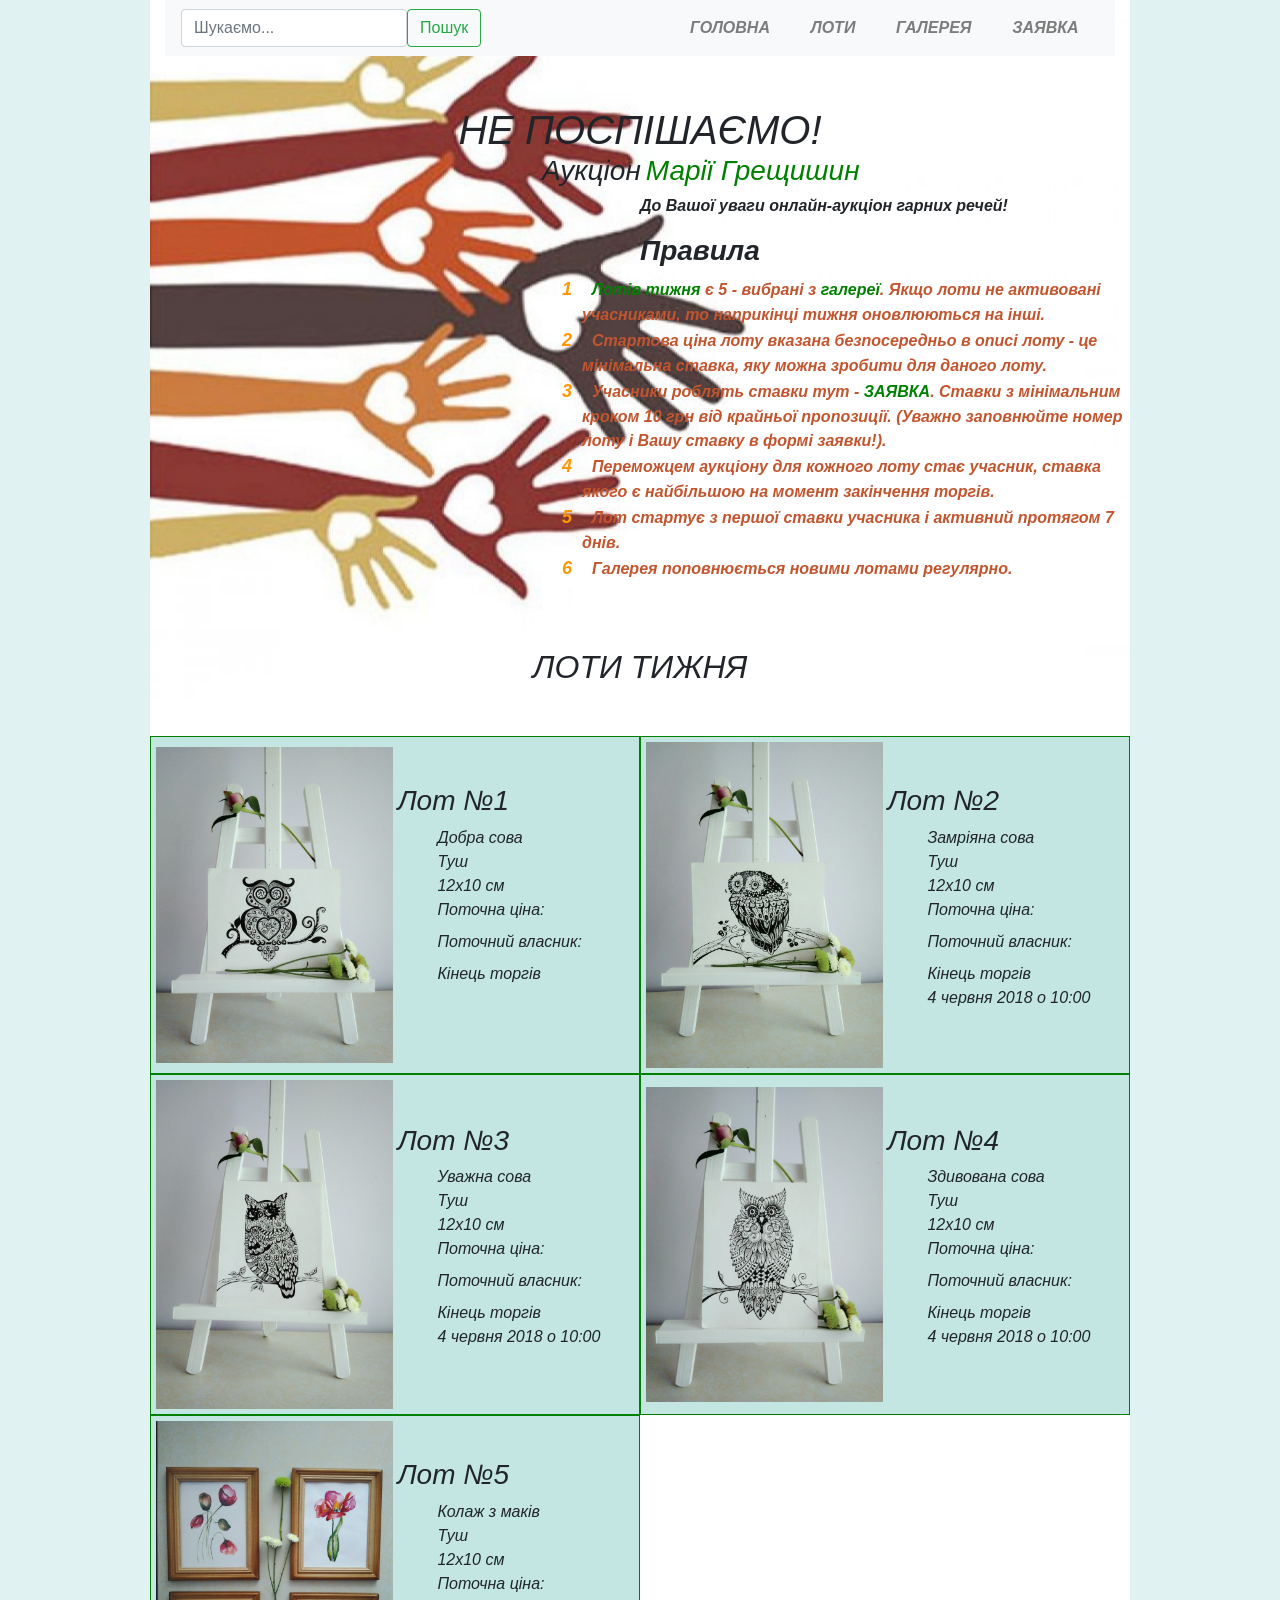
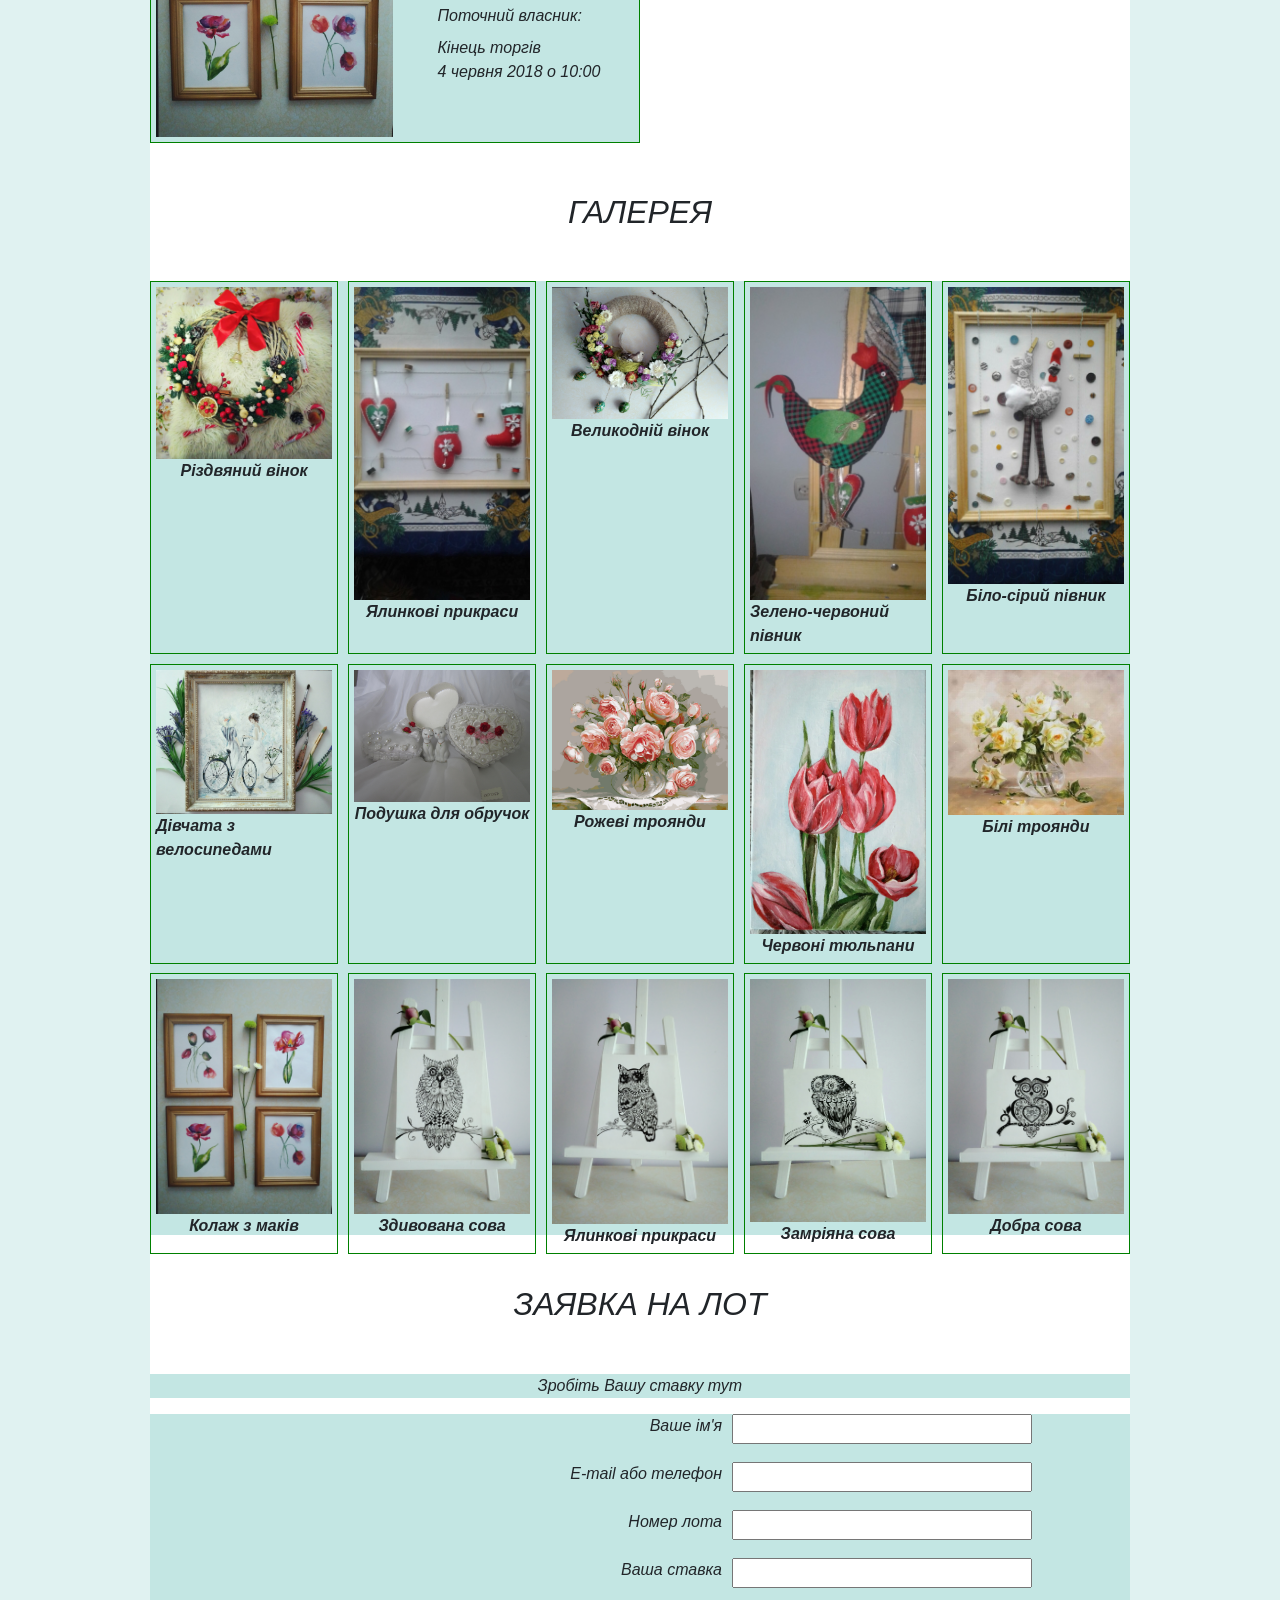
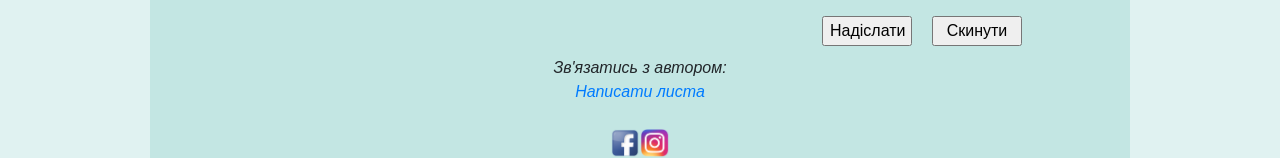
==== public/index.html @ 1932f5f3 "Initial" ====
<!DOCTYPE html>
<html lang="uk">

<head>
    <meta charset="UTF-8">
    <meta name="viewport" content="width=device-width, initial-scale=1.0">
    <meta http-equiv="X-UA-Compatible" content="ie=edge">
    <title>Аукціон Не поспішаємо!</title>
    <link rel="stylesheet" href="https://stackpath.bootstrapcdn.com/bootstrap/4.1.1/css/bootstrap.min.css" integrity="sha384-WskhaSGFgHYWDcbwN70/dfYBj47jz9qbsMId/iRN3ewGhXQFZCSftd1LZCfmhktB" crossorigin="anonymous">
    <link rel="stylesheet" href="css/index.css">
</head>

<body>
    <header>
        <div class="container-fluid">
            <nav class="navbar navbar-expand-md navbar-light bg-light">
                <button class="navbar-toggler" type="button" data-toggle="collapse" data-target="#navbarTogglerDemo03" aria-controls="navbarTogglerDemo03" aria-expanded="false" aria-label="Toggle navigation">
                    <span class="navbar-toggler-icon"></span>
                </button>
                
                <div class="collapse navbar-collapse" id="navbarTogglerDemo03">
                    <form class="form-inline my-2 my-lg-0">
                        <input class="form-control" type="search" placeholder="Шукаємо..." aria-label="Search">
                        <button class="btn btn-outline-success my-2 my-sm-0" type="submit">Пошук</button>
                    </form>
                    <ul class="navbar-nav">
                        <li class="nav-item"><a class="nav-link" href="#main">ГОЛОВНА</a></li>
                        <li class="nav-item"><a class="nav-link" href="#auction-lots">ЛОТИ</a></li>
                        <li class="nav-item"><a class="nav-link" href="#gallery">ГАЛЕРЕЯ</a></li>
                        <li class="nav-item"><a class="nav-link" href="#bidding">ЗАЯВКА</a></li>
                    </ul>
                </div>
            </nav>
        </div>
        <section class="top">
            <h1 id="main">Не поспішаємо!</h1>
            <article>
                <h3>Аукціон <a href="mailto:https://plus.google.com/u/1/112893901224841723918">Марії Грещишин</a></h3>
            </article>
        </section>
    </header>
    
    <section class="undertop">
        <br>
        <p>До Вашої уваги онлайн-аукціон гарних речей!</p>
        <h3>Правила</h3>
        <ol>
            <li><a href="#auction-lots">Лотів тижня</a> є 5 - вибрані з <a href="#gallery">галереї</a>. Якщо лоти не активовані учасниками, то наприкінці тижня оновлюються на інші.</li>
            <li>Стартова ціна лоту вказана безпосередньо в описі лоту - це мінімальна ставка, яку можна зробити для даного лоту.</li>
            <li>Учасники роблять ставки тут - <a href="#bidding">ЗАЯВКА</a>. Ставки з мінімальним кроком 10 грн від крайньої пропозиції. (Уважно заповнюйте номер лоту і Вашу ставку в формі заявки!).</li>
            <li>Переможцем аукціону для кожного лоту стає учасник, ставка якого є найбільшою на момент закінчення торгів.</li>
            <li>Лот стартує з першої ставки учасника і активний протягом 7 днів.</li>
            <li>Галерея поповнюється новими лотами регулярно.</li>
        </ol>
    </section>
    <main>
        <h2 id="auction-lots">ЛОТИ ТИЖНЯ</h2>
        <section class="main-lots">
            <article class="lots">
                <img src="img/heart-owl.jpg" alt="Добра сова">
                <div>
                    <h3>Лот №1</h3>
                    <ul>
                        <li>Добра сова</li>
                        <li>Туш</li>
                        <li>12x10 см</li>
                        <li>
                            <label>Поточна ціна: 
                                <span class="last-client-bid"></span>
                            </label>
                        </li>
                        <li>
                            <label>Поточний власник: 
                                <span class="last-client-name"></span>
                            </label>                        
                        </li>
                        <li>Кінець торгів</li>
                        <li>
                            <span class="clock"> 
                            <b><span class="RemainsFullDays"></span></b><br> 
                        </li>
                    </ul>
                </div>
            </article>
            <article class="lots">
                <img src="img/dreaming-owl.jpg" alt="Замріяна сова">
                <div>
                    <h3>Лот №2</h3>
                    <ul>
                        <li>Замріяна сова</li>
                        <li>Туш</li>
                        <li>12x10 см</li>
                        <li>
                            <label>Поточна ціна: 
                                <span class="last-client-bid"></span>
                            </label>
                        </li>
                        <li>
                            <label>Поточний власник: 
                                <span class="last-client-name"></span>
                            </label>                        
                        </li>
                        <li>Кінець торгів</li>
                        <li><time datetime="2018-06-04 10:00">4 червня 2018 о 10:00</time></li>
                    </ul>
                </div>
            </article>
            <article class="lots">
                <img src="img/careful-owl.jpg" alt="Уважна сова">
                <div>
                    <h3>Лот №3</h3>
                    <ul>
                        <li>Уважна сова</li>
                        <li>Туш</li>
                        <li>12x10 см</li>
                        <li>
                            <label>Поточна ціна: 
                                <span class="last-client-bid"></span>
                            </label>
                        </li>
                        <li>
                            <label>Поточний власник: 
                                <span class="last-client-name"></span>
                            </label>                        
                        </li>
                        <li>Кінець торгів</li>
                        <li><time datetime="2018-06-04 10:00">4 червня 2018 о 10:00</time></li>
                    </ul>
                </div>
            </article>
            <article class="lots">
                <img src="img/surprised-owl.jpg" alt="Здивована сова">
                <div>
                    <h3>Лот №4</h3>
                    <ul>
                        <li>Здивована сова</li>
                        <li>Туш</li>
                        <li>12x10 см</li>
                        <li>
                            <label>Поточна ціна: 
                                <span class="last-client-bid"></span>
                            </label>
                        </li>
                        <li>
                            <label>Поточний власник: 
                                <span class="last-client-name"></span>
                            </label>                        
                        </li>
                        <li>Кінець торгів</li>
                        <li><time datetime="2018-06-04 10:00">4 червня 2018 о 10:00</time></li>
                    </ul>
                </div>
            </article>
            <article class="lots">
                <img src="img/collage-poppies.jpg" alt="Колаж з маків">
                <div>
                    <h3>Лот №5</h3>
                    <ul>
                        <li>Колаж з маків</li>
                        <li>Туш</li>
                        <li>12x10 см</li>
                        <li>
                            <label>Поточна ціна: 
                                <span class="last-client-bid"></span>
                            </label>
                        </li>
                        <li>
                            <label>Поточний власник: 
                                <span class="last-client-name"></span>
                            </label>                        
                        </li>
                        <li>Кінець торгів</li>
                        <li><time datetime="2018-06-04 10:00">4 червня 2018 о 10:00</time></li>
                    </ul>
                </div>
            </article>
        </section>
        <h2 id="gallery">ГАЛЕРЕЯ</h2>
        <section class="pics">
            <figure>
                <img src="img/christmas-wreath.jpg" alt="Різдвяний вінок">
                <figcaption>Різдвяний вінок</figcaption>
            </figure>
            <figure>
                <img src="img/christmass-tree-things.jpg" alt="Ялинкові прикраси">
                <figcaption>Ялинкові прикраси</figcaption>
            </figure>
            <figure>
                <img src="img/easter-wreath.jpg" alt="Великодній вінок">
                <figcaption>Великодній вінок</figcaption>
            </figure>
            <figure>
                <img src="img/green-red-coco.jpg" alt="Зелено-червоний півник">
                <figcaption>Зелено-червоний півник</figcaption>
            </figure>
            <figure>
                <img src="img/white-gray-coco.jpg" alt="Біло-сірий півник">
                <figcaption>Біло-сірий півник</figcaption>
            </figure>
            <figure>
                <img src="img/ladies-on-bikes-frame.jpg" alt="Дівчата з велосипедами">
                <figcaption>Дівчата з велосипедами</figcaption>
            </figure>
            <figure>
                <img src="img/pillow-for-wedding-rings.jpg" alt="Подушка для обручок">
                <figcaption>Подушка для обручок</figcaption>
            </figure>
            <figure>
                <img src="img/pink-roses.jpg" alt="Рожеві троянди">
                <figcaption>Рожеві троянди</figcaption>
            </figure>
            <figure>
                <img src="img/red-tulips.jpg" alt="Червоні тюльпани">
                <figcaption>Червоні тюльпани</figcaption>
            </figure>
            <figure>
                <img src="img/white-roses.jpg" alt="Білі троянди">
                <figcaption>Білі троянди</figcaption>
            </figure>
            <figure>
                <img src="img/collage-poppies.jpg" alt="Колаж з маків">
                <figcaption>Колаж з маків</figcaption>
            </figure>
            <figure>
                <img src="img/surprised-owl.jpg" alt="Здивована сова">
                <figcaption>Здивована сова</figcaption>
            </figure>
            <figure>
                <img src="img/careful-owl.jpg" alt="Уважна сова">
                <figcaption>Ялинкові прикраси</figcaption>
            </figure>
            <figure>
                <img src="img/dreaming-owl.jpg" alt="Замріяна сова">
                <figcaption>Замріяна сова</figcaption>
            </figure>
            <figure>
                <img src="img/heart-owl.jpg" alt="Добра сова">
                <figcaption>Добра сова</figcaption>
            </figure>
        </section>
        <h2 id="bidding">ЗАЯВКА НА ЛОТ</h2>
        <p>Зробіть Вашу ставку тут</p>
        <form class="client-form">
            <label>Ваше ім'я     
                <input class="client-name" type="text" name="client-name" required>
            </label>
            <br>
            <label id="tel">E-mail або телефон     
                <input class="client-contact" type="text" name="client-contact" required>
            </label>
            <br>
            <label>Номер лота     
                <input class="lot-number" type="text" name="lot-number" required>
            </label>
            <br>
            <label>Ваша ставка     
                <input class="client-bid" type="text" name="client-bid" required>
            </label>
            <br>
            <div>
                <input class="fetch-json-list" type="submit" value="Надіслати">
                <input type="reset" value="Скинути">
            </div>
        </form>
    </main>
    <footer>
        <nav>Зв'язатись з автором:
            <a href="form.html">Написати листа</a>
            <br>
            <div>
                <a href="https://www.facebook.com/profile.php?id=100004693398119">
                    <img src="img/facebook.png" alt="Фейсбук" width="30">
                </a>
                <a href="https://www.instagram.com/maria_greshchyshyn">
                    <img src="img/instagram.png" alt="Інстаграм" width="30">
                </a>
            </div>
        </nav>
    </footer>
    
    <script src="https://code.jquery.com/jquery-3.3.1.min.js" integrity="sha256-FgpCb/KJQlLNfOu91ta32o/NMZxltwRo8QtmkMRdAu8=" crossorigin="anonymous"></script>
    <script src="https://cdnjs.cloudflare.com/ajax/libs/popper.js/1.14.3/umd/popper.min.js" integrity="sha384-ZMP7rVo3mIykV+2+9J3UJ46jBk0WLaUAdn689aCwoqbBJiSnjAK/l8WvCWPIPm49" crossorigin="anonymous"></script>
    <script src="https://stackpath.bootstrapcdn.com/bootstrap/4.1.1/js/bootstrap.min.js" integrity="sha384-smHYKdLADwkXOn1EmN1qk/HfnUcbVRZyYmZ4qpPea6sjB/pTJ0euyQp0Mk8ck+5T" crossorigin="anonymous"></script>
    <script src="js/index.js"></script>
    <script src="js/index-form.js"></script>
    <script src="js/countdown.js"></script>
</body>

</html>
---- public/css/index.css ----
/*@import url('https://fonts.googleapis.com/css?family=Cormorant+Infant');*/

:root {
    font-family: 'Helvetica', Arial;
    font-style: italic;
    color: green;
    background-color: #e0f2f1
}

body {
    max-width: 980px;
    min-width: 410px;
    margin: auto;
}

header {
    height: 700px;
    background-image: url(../img/hands.jpg);
    background-size: cover;
    background-position: center;
}

.navbar {
    display: flex;
}

.form-inline {
    display: flex;
    margin: 14px 0;
}

.navbar-nav {
    display: flex;
    flex: 1;
    justify-content: flex-end;
    align-items: center;
}

.nav-item {
    list-style-type: none;
    margin: 0 2%;
}

.nav-link {
    font-weight: bold;
    text-transform: uppercase;
    text-decoration: none;
    color: green;
}

.top h1 {
    display: flex;
    flex: 1;
    justify-content: center;
    margin: 50px 0 0 0;
    text-transform: uppercase;
}

.top article h3 {
    display: flex;
    margin: 0 0 20;
    margin-left: 40%;
}

.top article h3 a {
    text-decoration: none;
    color: green;
    padding: 0 5px;
}

.undertop {
    display: flex;
    flex-direction: column;
    margin: -530px 0 0 0;
}

.undertop p,
.undertop h3 {
    display: flex;
    margin-left: 50%;
    font-weight: bold;
}

.undertop ol {
    margin-left: 40%;
    font-weight: bold;
    color: hsl(16, 62%, 47%);
    list-style-type: none;
}

.undertop ol li {
    counter-increment: myCounter;
}

.undertop ol li::before {
    content: counter(myCounter);
    color: #ff9800;
    font-size: large;
    position: relative;
    top: 0;
    left: -20px;
}

.undertop ol li a {
    text-decoration: none;
    color: green;
}

main h2 {
    display: flex;
    flex: 1;
    justify-content: center;
    margin: 50px 0;
    text-transform: uppercase;
}

.main-lots {
    display: grid;
    grid-template-columns: 1fr 1fr;
}

.lots {
    display: flex;
    flex-direction: row;
    flex-wrap: wrap;
    justify-content: space-around;
    align-items: center;
    border: 1px solid green;
    padding: 1%;
    background-color: #c3e6e3;
}

.lots img {
    width: 100%;
}

.lots div ul {
    list-style-type: none;
}

.pics {
    display: grid;
    grid-template-columns: repeat(5, 1fr);
    grid-gap: 1%;
    background-color: #c3e6e3;
}

main figure {
    display: flex;
    flex-direction: column;
    justify-content: stretch;
    border: 1px solid green;
    padding: 5px;
    margin: 0;
}

main figure img {
    width: 100%;
}

main figure figcaption {
    display: flex;
    justify-content: center;
    font-weight: bolder;
}

main p {
    display: flex;
    flex: 1;
    justify-content: center;
    margin: 0 0 20;
    background-color: #c3e6e3;
}

main form {
    display: grid;
    grid-template-columns: 1fr 10%;
    grid-row-gap: 10px;
    background-color: #c3e6e3;
}

main form label {
    display: flex;
    flex-direction: row;
    justify-content: flex-end;
}

main form label input {
    display: flex;
    flex-direction: row;
    justify-content: flex-start;
    margin-left: 10px;
    width: 300px;
}

main form div {
    display: flex;
    flex-direction: row;
    justify-content: flex-end;
}

main form div input {
    display: flex;
    justify-content: center;
    margin: 10px 10px;
    width: 90px;
}

footer {
    background-color: #c3e6e3;
}

footer nav {
    display: flex;
    flex-direction: column;
    justify-content: center;
    align-items: center;
}

footer nav div {
    display: flex;
    flex-direction: row;
    justify-content: center;
}

@media (max-width: 750px) {
    .top article h3,
    .undertop p,
    .undertop h3 {
        margin-left: 40%;
    }
    .undertop ol {
        margin-left: 30%;
        font-size: 15px;
    }
    .pics {
        grid-template-columns: repeat(3, 1fr);
    }
}

@media (min-width: 750px) {
    .lots {
        display: grid;
        grid-template-columns: 1fr 1fr;
        grid-gap: 1%;
    }
}

@media (max-width: 600px) {
    /*header {*/
    /*    height: 700px;*/
    /*}*/
    /*header nav form {*/
    /*    display: grid;*/
    /*    grid-template: 1fr 3fr / 6fr 1fr;*/
    /*}*/
    /*header nav ul {*/
    /*    display: flex;*/
    /*    flex-direction: column;*/
    /*    align-items: flex-end;*/
    /*}*/
    .top h1 {
        margin: 15px 0 0 0;
    }
    .pics {
        grid-template-columns: 1fr 1fr;
    }
    main form label {
        font-size: 15px;
    }
    main form label input {
        width: 250px;
    }
    #tel {
        font-size: 13px;
    }
}

@media (max-width: 450px) {
    .top article h3 {
        font-size: larger;
    }
    .undertop p,
    .undertop h3 {
        font-size: 12px;
    }
    .undertop ol {
        font-size: smaller;
    }
    .main-lots {
        grid-template-columns: 1fr;
    }
    .lots {
        display: grid;
        grid-template-columns: 1fr;
        grid-gap: 1%;
    }
    .pics {
        grid-template-columns: 1fr;
    }
    .lots div ul {
        font-size: small;
    }
    main form label {
        font-size: small;
    }
    main form label input {
        width: 150px;
    }
}
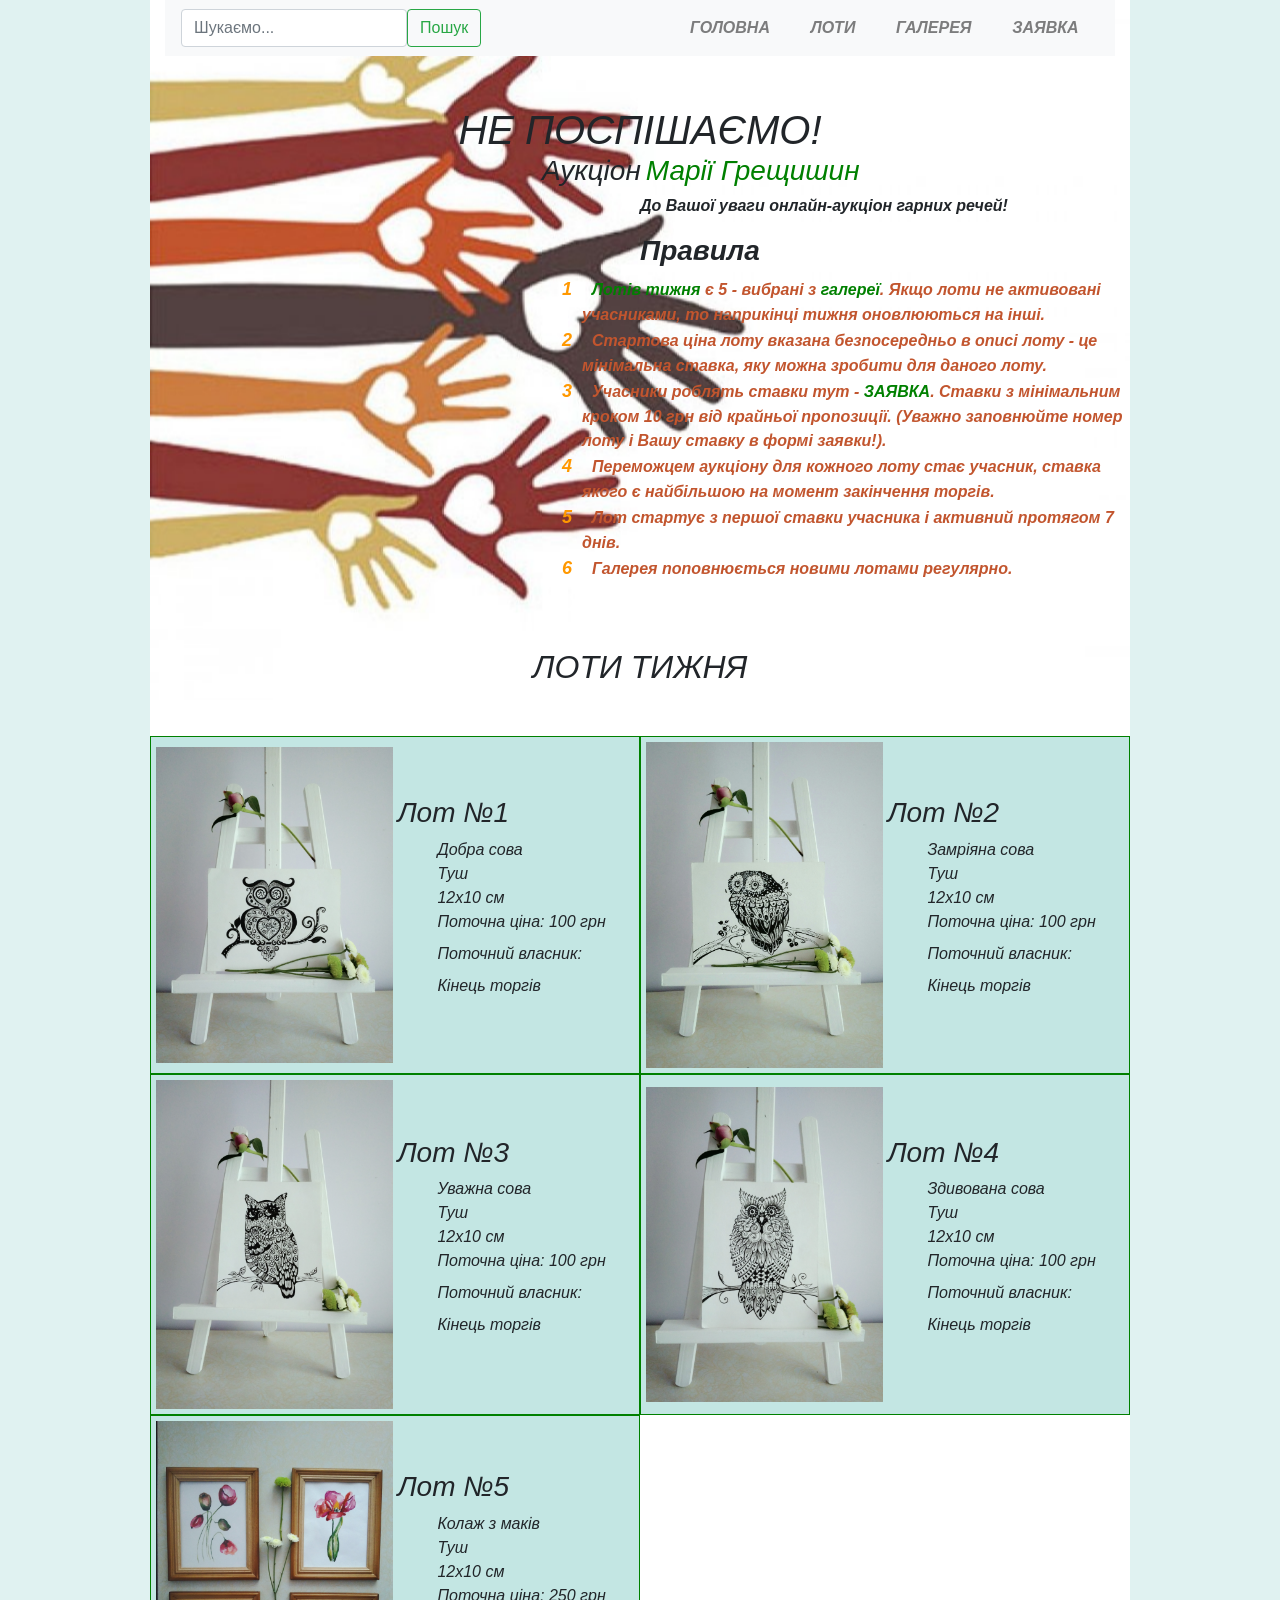
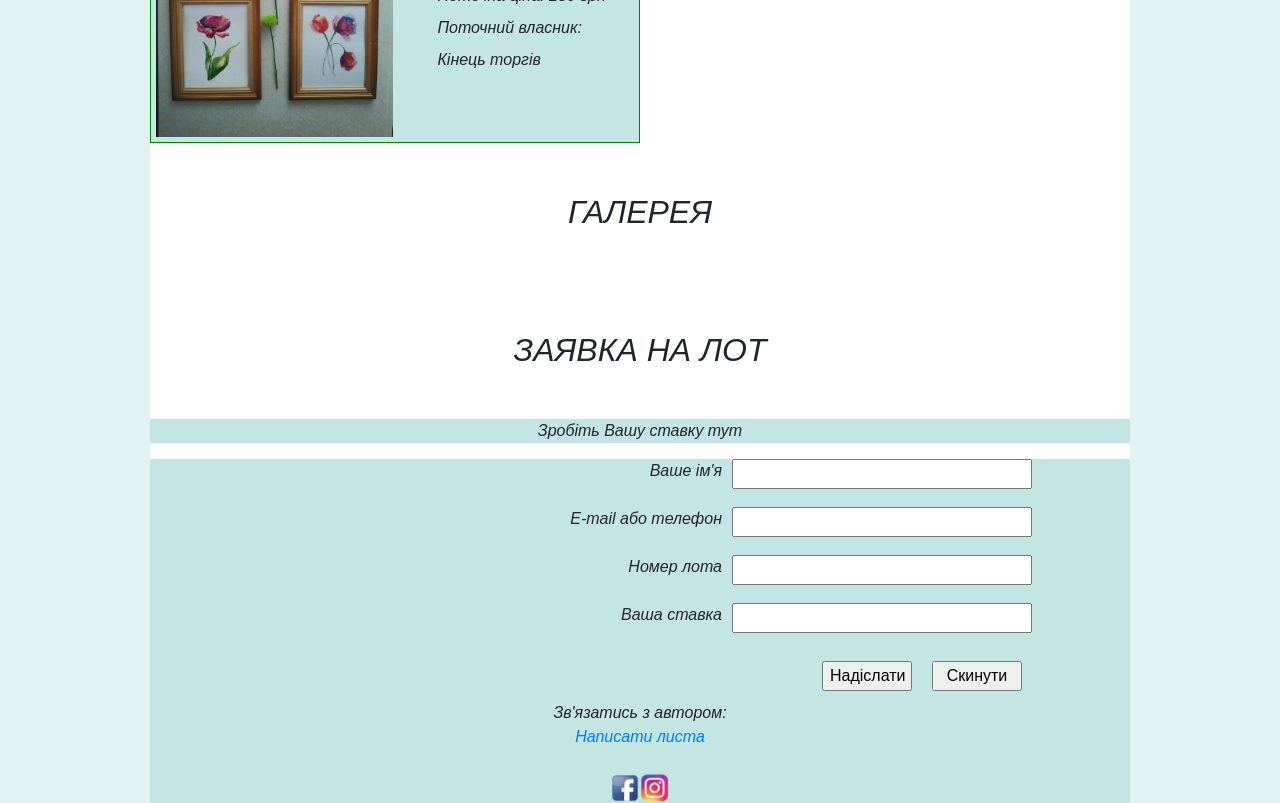
==== commit d91595be: "Initial" ====
--- a/public/index.html
+++ b/public/index.html
@@ -59,188 +59,122 @@
             <article class="lots">
                 <img src="img/heart-owl.jpg" alt="Добра сова">
                 <div>
-                    <h3>Лот №1</h3>
+                    <h3 id=lot-1>Лот №1</h3>
                     <ul>
                         <li>Добра сова</li>
                         <li>Туш</li>
                         <li>12x10 см</li>
                         <li>
                             <label>Поточна ціна: 
-                                <span class="last-client-bid"></span>
-                            </label>
-                        </li>
-                        <li>
-                            <label>Поточний власник: 
-                                <span class="last-client-name"></span>
-                            </label>                        
-                        </li>
-                        <li>Кінець торгів</li>
-                        <li>
-                            <span class="clock"> 
-                            <b><span class="RemainsFullDays"></span></b><br> 
-                        </li>
+                                <span class="last-client-bid">100</span> грн
+                            </label>
+                        </li>
+                        <li>
+                            <label>Поточний власник: 
+                                <span class="last-client-name"></span>
+                            </label>                        
+                        </li>
+                        <li>Кінець торгів</li>
+                        <li class="time"></li>
                     </ul>
                 </div>
             </article>
             <article class="lots">
                 <img src="img/dreaming-owl.jpg" alt="Замріяна сова">
                 <div>
-                    <h3>Лот №2</h3>
+                    <h3 id=lot-2>Лот №2</h3>
                     <ul>
                         <li>Замріяна сова</li>
                         <li>Туш</li>
                         <li>12x10 см</li>
                         <li>
                             <label>Поточна ціна: 
-                                <span class="last-client-bid"></span>
-                            </label>
-                        </li>
-                        <li>
-                            <label>Поточний власник: 
-                                <span class="last-client-name"></span>
-                            </label>                        
-                        </li>
-                        <li>Кінець торгів</li>
-                        <li><time datetime="2018-06-04 10:00">4 червня 2018 о 10:00</time></li>
+                                <span class="last-client-bid">100</span> грн
+                            </label>
+                        </li>
+                        <li>
+                            <label>Поточний власник: 
+                                <span class="last-client-name"></span>
+                            </label>                        
+                        </li>
+                        <li>Кінець торгів</li>
+                        <li class="time"></li>                    </ul>
+                </div>
+            </article>
+            <article class="lots">
+                <img src="img/careful-owl.jpg" alt="Уважна сова">
+                <div>
+                    <h3 id=lot-3>Лот №3</h3>
+                    <ul>
+                        <li>Уважна сова</li>
+                        <li>Туш</li>
+                        <li>12x10 см</li>
+                        <li>
+                            <label>Поточна ціна: 
+                                <span class="last-client-bid">100</span> грн
+                            </label>
+                        </li>
+                        <li>
+                            <label>Поточний власник: 
+                                <span class="last-client-name"></span>
+                            </label>                        
+                        </li>
+                        <li>Кінець торгів</li>
+                        <li class="time"></li>                    </ul>
+                </div>
+            </article>
+            <article class="lots">
+                <img src="img/surprised-owl.jpg" alt="Здивована сова">
+                <div>
+                    <h3>Лот №4</h3>
+                    <ul>
+                        <li>Здивована сова</li>
+                        <li>Туш</li>
+                        <li>12x10 см</li>
+                        <li>
+                            <label>Поточна ціна: 
+                                <span class="last-client-bid">100</span> грн
+                            </label>
+                        </li>
+                        <li>
+                            <label>Поточний власник: 
+                                <span class="last-client-name"></span>
+                            </label>                        
+                        </li>
+                        <li>Кінець торгів</li>
+                        <li class="time"></li>                    </ul>
+                </div>
+            </article>
+            <article class="lots">
+                <img src="img/collage-poppies.jpg" alt="Колаж з маків">
+                <div>
+                    <h3 id="lot-5">Лот №5</h3>
+                    <ul>
+                        <li>Колаж з маків</li>
+                        <li>Туш</li>
+                        <li>12x10 см</li>
+                        <li>
+                            <label>Поточна ціна: 
+                                <span class="last-client-bid1">250</span> грн
+                            </label>
+                        </li>
+                        <li>
+                            <label>Поточний власник: 
+                                <span class="last-client-name1"></span>
+                            </label>                        
+                        </li>
+                        <li>Кінець торгів</li>
+                        <li class="time"></li>
                     </ul>
                 </div>
             </article>
-            <article class="lots">
-                <img src="img/careful-owl.jpg" alt="Уважна сова">
-                <div>
-                    <h3>Лот №3</h3>
-                    <ul>
-                        <li>Уважна сова</li>
-                        <li>Туш</li>
-                        <li>12x10 см</li>
-                        <li>
-                            <label>Поточна ціна: 
-                                <span class="last-client-bid"></span>
-                            </label>
-                        </li>
-                        <li>
-                            <label>Поточний власник: 
-                                <span class="last-client-name"></span>
-                            </label>                        
-                        </li>
-                        <li>Кінець торгів</li>
-                        <li><time datetime="2018-06-04 10:00">4 червня 2018 о 10:00</time></li>
-                    </ul>
-                </div>
-            </article>
-            <article class="lots">
-                <img src="img/surprised-owl.jpg" alt="Здивована сова">
-                <div>
-                    <h3>Лот №4</h3>
-                    <ul>
-                        <li>Здивована сова</li>
-                        <li>Туш</li>
-                        <li>12x10 см</li>
-                        <li>
-                            <label>Поточна ціна: 
-                                <span class="last-client-bid"></span>
-                            </label>
-                        </li>
-                        <li>
-                            <label>Поточний власник: 
-                                <span class="last-client-name"></span>
-                            </label>                        
-                        </li>
-                        <li>Кінець торгів</li>
-                        <li><time datetime="2018-06-04 10:00">4 червня 2018 о 10:00</time></li>
-                    </ul>
-                </div>
-            </article>
-            <article class="lots">
-                <img src="img/collage-poppies.jpg" alt="Колаж з маків">
-                <div>
-                    <h3>Лот №5</h3>
-                    <ul>
-                        <li>Колаж з маків</li>
-                        <li>Туш</li>
-                        <li>12x10 см</li>
-                        <li>
-                            <label>Поточна ціна: 
-                                <span class="last-client-bid"></span>
-                            </label>
-                        </li>
-                        <li>
-                            <label>Поточний власник: 
-                                <span class="last-client-name"></span>
-                            </label>                        
-                        </li>
-                        <li>Кінець торгів</li>
-                        <li><time datetime="2018-06-04 10:00">4 червня 2018 о 10:00</time></li>
-                    </ul>
-                </div>
-            </article>
         </section>
-        <h2 id="gallery">ГАЛЕРЕЯ</h2>
-        <section class="pics">
-            <figure>
-                <img src="img/christmas-wreath.jpg" alt="Різдвяний вінок">
-                <figcaption>Різдвяний вінок</figcaption>
-            </figure>
-            <figure>
-                <img src="img/christmass-tree-things.jpg" alt="Ялинкові прикраси">
-                <figcaption>Ялинкові прикраси</figcaption>
-            </figure>
-            <figure>
-                <img src="img/easter-wreath.jpg" alt="Великодній вінок">
-                <figcaption>Великодній вінок</figcaption>
-            </figure>
-            <figure>
-                <img src="img/green-red-coco.jpg" alt="Зелено-червоний півник">
-                <figcaption>Зелено-червоний півник</figcaption>
-            </figure>
-            <figure>
-                <img src="img/white-gray-coco.jpg" alt="Біло-сірий півник">
-                <figcaption>Біло-сірий півник</figcaption>
-            </figure>
-            <figure>
-                <img src="img/ladies-on-bikes-frame.jpg" alt="Дівчата з велосипедами">
-                <figcaption>Дівчата з велосипедами</figcaption>
-            </figure>
-            <figure>
-                <img src="img/pillow-for-wedding-rings.jpg" alt="Подушка для обручок">
-                <figcaption>Подушка для обручок</figcaption>
-            </figure>
-            <figure>
-                <img src="img/pink-roses.jpg" alt="Рожеві троянди">
-                <figcaption>Рожеві троянди</figcaption>
-            </figure>
-            <figure>
-                <img src="img/red-tulips.jpg" alt="Червоні тюльпани">
-                <figcaption>Червоні тюльпани</figcaption>
-            </figure>
-            <figure>
-                <img src="img/white-roses.jpg" alt="Білі троянди">
-                <figcaption>Білі троянди</figcaption>
-            </figure>
-            <figure>
-                <img src="img/collage-poppies.jpg" alt="Колаж з маків">
-                <figcaption>Колаж з маків</figcaption>
-            </figure>
-            <figure>
-                <img src="img/surprised-owl.jpg" alt="Здивована сова">
-                <figcaption>Здивована сова</figcaption>
-            </figure>
-            <figure>
-                <img src="img/careful-owl.jpg" alt="Уважна сова">
-                <figcaption>Ялинкові прикраси</figcaption>
-            </figure>
-            <figure>
-                <img src="img/dreaming-owl.jpg" alt="Замріяна сова">
-                <figcaption>Замріяна сова</figcaption>
-            </figure>
-            <figure>
-                <img src="img/heart-owl.jpg" alt="Добра сова">
-                <figcaption>Добра сова</figcaption>
-            </figure>
-        </section>
+            <h2 id="gallery">ГАЛЕРЕЯ</h2>
+            <section class="row lots-container">
+            </section>
         <h2 id="bidding">ЗАЯВКА НА ЛОТ</h2>
         <p>Зробіть Вашу ставку тут</p>
-        <form class="client-form">
+        <form class="client-form method="POST" action="https://formspree.io/natalihreshchyshyn@gmail.com"">
             <label>Ваше ім'я     
                 <input class="client-name" type="text" name="client-name" required>
             </label>
@@ -278,12 +212,34 @@
         </nav>
     </footer>
     
+    <div class="modal fade" id="lotInfoModal" tabindex="-1" role="dialog" aria-labelledby="lottInfoLabel" aria-hidden="true">
+        <div class="modal-dialog" role="document">
+            <div class="modal-content">
+                <div class="modal-header">
+                    <h5 class="modal-title" id="lotInfoLabel">Про Лот</h5>
+                    <button type="button" class="close" data-dismiss="modal" aria-label="Close">
+                        <span aria-hidden="true">&times;</span>
+                    </button>
+                </div>
+                <div class="modal-body">
+                    <img class="card-img-top" src="" alt="">
+                    <h4 class="card-title"></h4>
+                    <p class="card-text"></p>
+                </div>
+                <div class="modal-footer">
+                    <button type="button" class="btn btn-secondary" data-dismiss="modal">Закрити</button>
+                </div>
+            </div>
+        </div>
+    </div>
+    
     <script src="https://code.jquery.com/jquery-3.3.1.min.js" integrity="sha256-FgpCb/KJQlLNfOu91ta32o/NMZxltwRo8QtmkMRdAu8=" crossorigin="anonymous"></script>
     <script src="https://cdnjs.cloudflare.com/ajax/libs/popper.js/1.14.3/umd/popper.min.js" integrity="sha384-ZMP7rVo3mIykV+2+9J3UJ46jBk0WLaUAdn689aCwoqbBJiSnjAK/l8WvCWPIPm49" crossorigin="anonymous"></script>
     <script src="https://stackpath.bootstrapcdn.com/bootstrap/4.1.1/js/bootstrap.min.js" integrity="sha384-smHYKdLADwkXOn1EmN1qk/HfnUcbVRZyYmZ4qpPea6sjB/pTJ0euyQp0Mk8ck+5T" crossorigin="anonymous"></script>
+    <script src="js/index-form.js"></script>
+    <script src="js/lotslist.js"></script>
     <script src="js/index.js"></script>
-    <script src="js/index-form.js"></script>
-    <script src="js/countdown.js"></script>
+
 </body>
 
 </html>
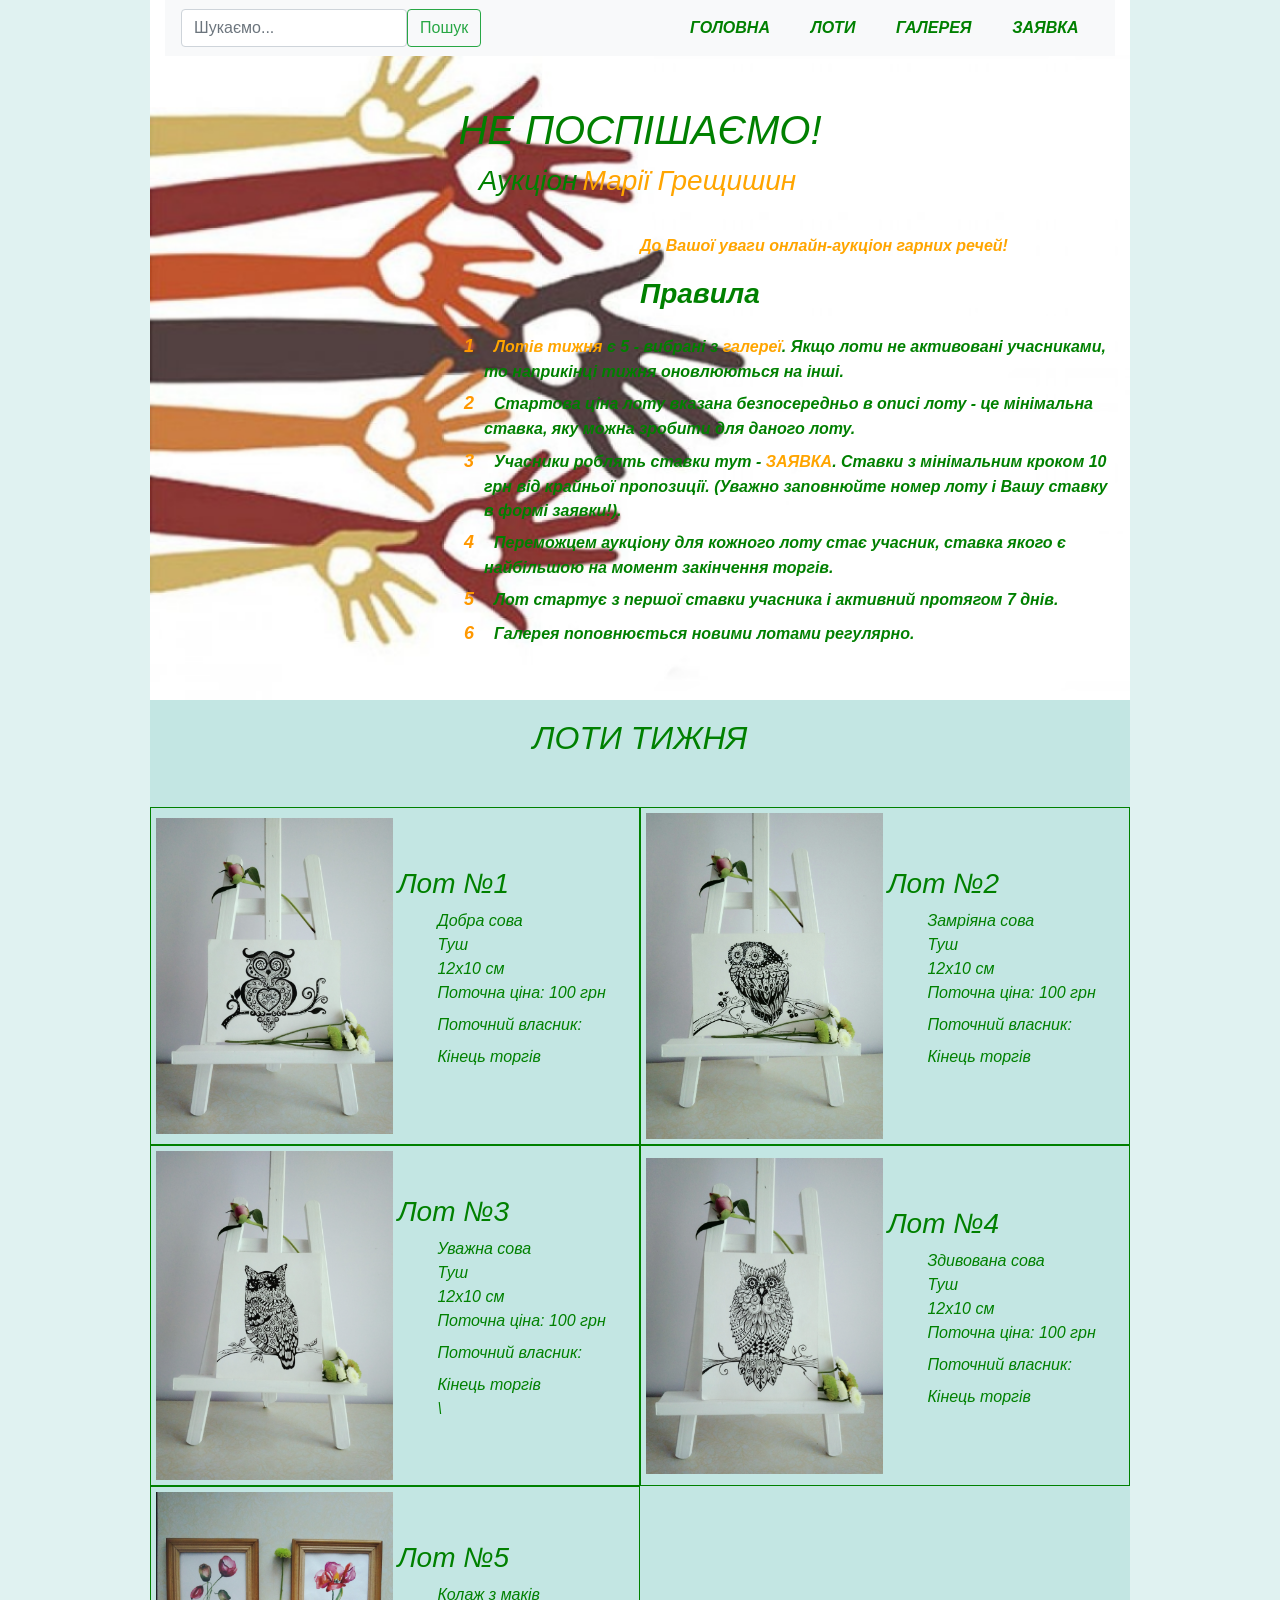
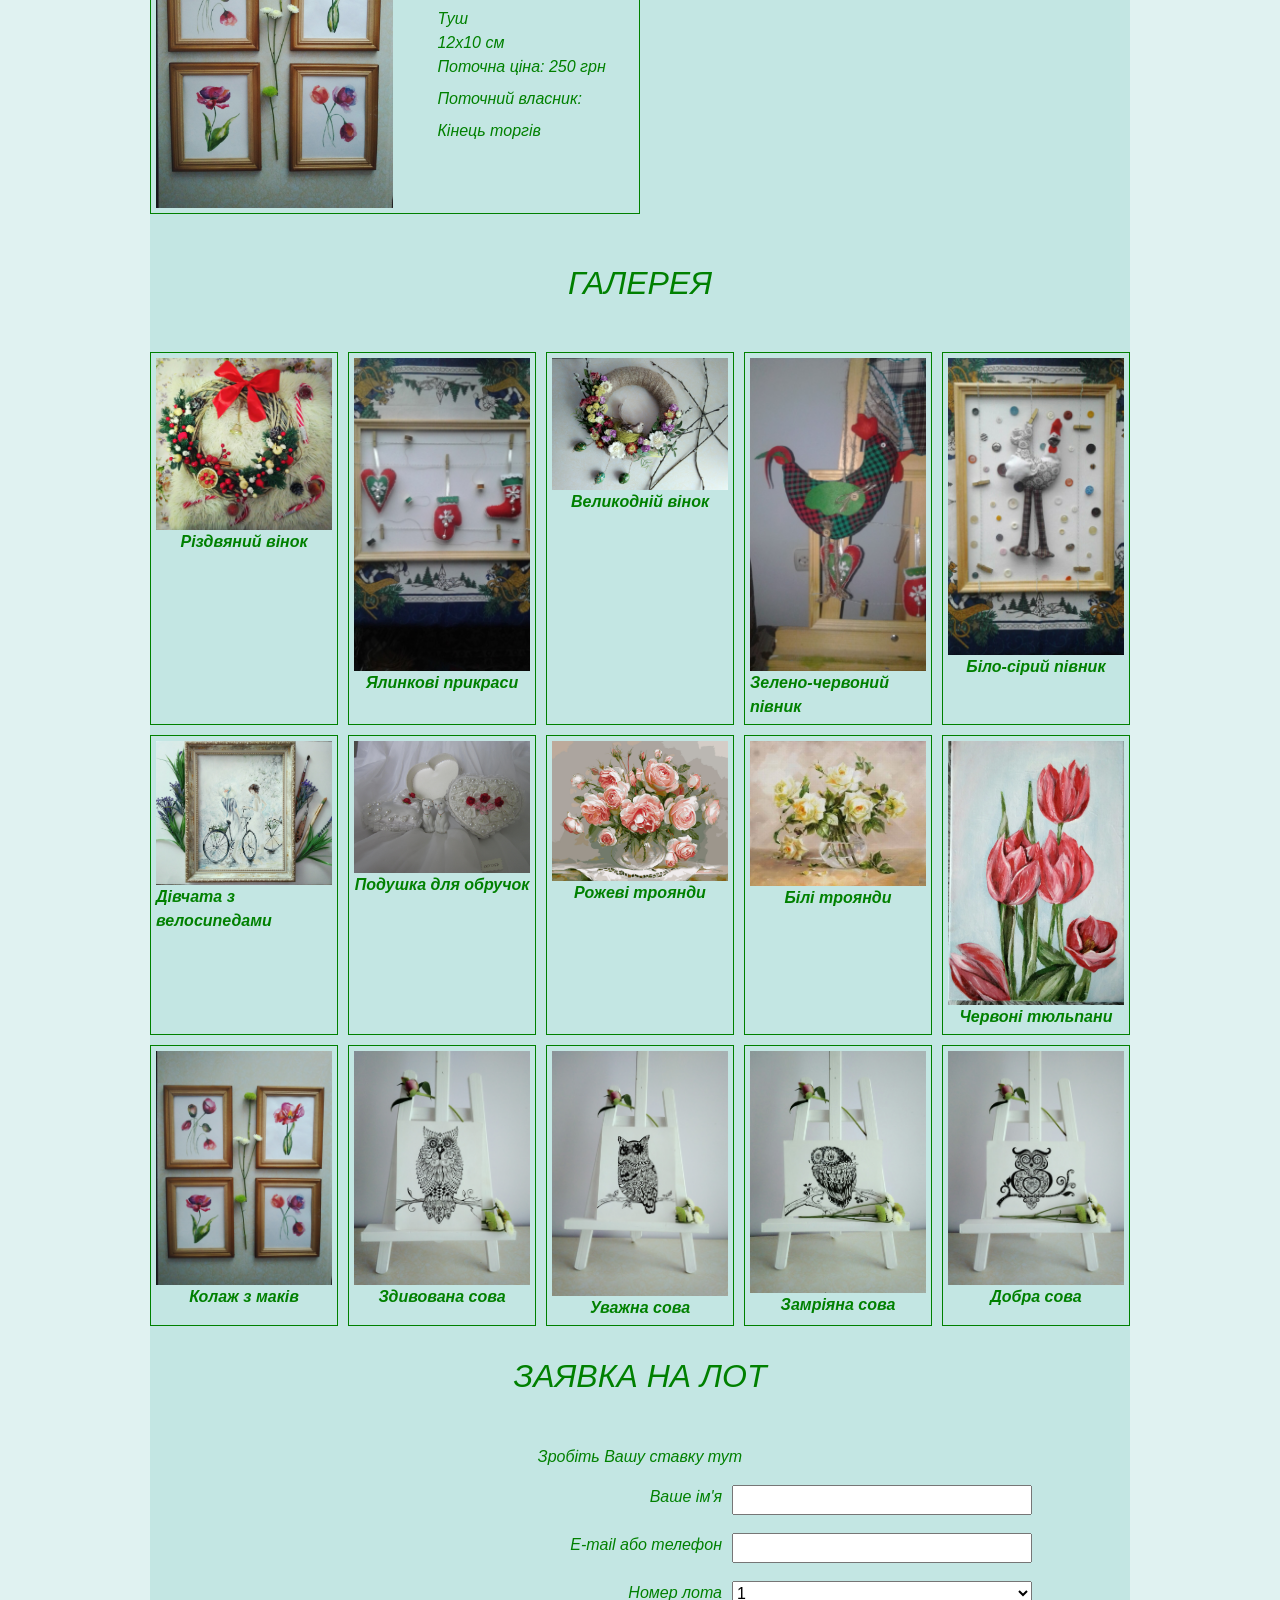
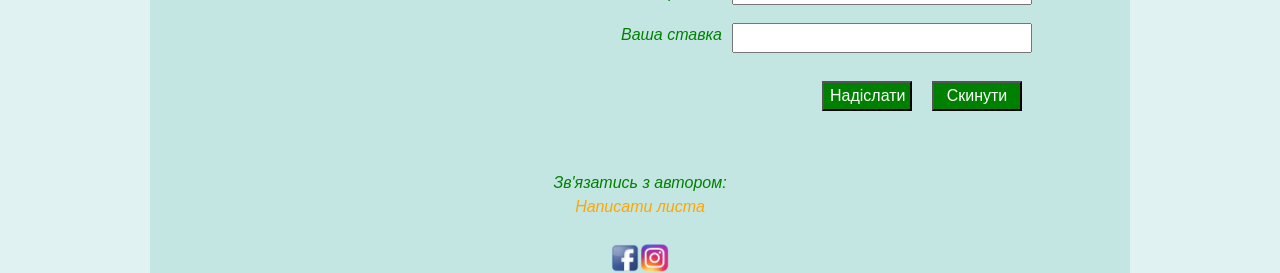
==== commit 7b5a5169: "Initial" ====
--- a/public/index.html
+++ b/public/index.html
@@ -17,7 +17,6 @@
                 <button class="navbar-toggler" type="button" data-toggle="collapse" data-target="#navbarTogglerDemo03" aria-controls="navbarTogglerDemo03" aria-expanded="false" aria-label="Toggle navigation">
                     <span class="navbar-toggler-icon"></span>
                 </button>
-                
                 <div class="collapse navbar-collapse" id="navbarTogglerDemo03">
                     <form class="form-inline my-2 my-lg-0">
                         <input class="form-control" type="search" placeholder="Шукаємо..." aria-label="Search">
@@ -39,7 +38,6 @@
             </article>
         </section>
     </header>
-    
     <section class="undertop">
         <br>
         <p>До Вашої уваги онлайн-аукціон гарних речей!</p>
@@ -54,7 +52,7 @@
         </ol>
     </section>
     <main>
-        <h2 id="auction-lots">ЛОТИ ТИЖНЯ</h2>
+        <h2 class="smooth" id="auction-lots">ЛОТИ ТИЖНЯ</h2>
         <section class="main-lots">
             <article class="lots">
                 <img src="img/heart-owl.jpg" alt="Добра сова">
@@ -72,7 +70,7 @@
                         <li>
                             <label>Поточний власник: 
                                 <span class="last-client-name"></span>
-                            </label>                        
+                            </label>
                         </li>
                         <li>Кінець торгів</li>
                         <li class="time"></li>
@@ -95,10 +93,11 @@
                         <li>
                             <label>Поточний власник: 
                                 <span class="last-client-name"></span>
-                            </label>                        
-                        </li>
-                        <li>Кінець торгів</li>
-                        <li class="time"></li>                    </ul>
+                            </label>
+                        </li>
+                        <li>Кінець торгів</li>
+                        <li class="time"></li>
+                    </ul>
                 </div>
             </article>
             <article class="lots">
@@ -117,10 +116,11 @@
                         <li>
                             <label>Поточний власник: 
                                 <span class="last-client-name"></span>
-                            </label>                        
-                        </li>
-                        <li>Кінець торгів</li>
-                        <li class="time"></li>                    </ul>
+                            </label>
+                        </li>
+                        <li>Кінець торгів</li>
+                        <li class="time"></li> \
+                    </ul>
                 </div>
             </article>
             <article class="lots">
@@ -139,10 +139,11 @@
                         <li>
                             <label>Поточний власник: 
                                 <span class="last-client-name"></span>
-                            </label>                        
-                        </li>
-                        <li>Кінець торгів</li>
-                        <li class="time"></li>                    </ul>
+                            </label>
+                        </li>
+                        <li>Кінець торгів</li>
+                        <li class="time"></li>
+                    </ul>
                 </div>
             </article>
             <article class="lots">
@@ -161,7 +162,7 @@
                         <li>
                             <label>Поточний власник: 
                                 <span class="last-client-name1"></span>
-                            </label>                        
+                            </label>
                         </li>
                         <li>Кінець торгів</li>
                         <li class="time"></li>
@@ -169,12 +170,12 @@
                 </div>
             </article>
         </section>
-            <h2 id="gallery">ГАЛЕРЕЯ</h2>
-            <section class="row lots-container">
-            </section>
-        <h2 id="bidding">ЗАЯВКА НА ЛОТ</h2>
+        <h2 class="smooth" id="gallery">ГАЛЕРЕЯ</h2>
+        <section class="lots-container">
+        </section>
+        <h2 class="smooth" id="bidding">ЗАЯВКА НА ЛОТ</h2>
         <p>Зробіть Вашу ставку тут</p>
-        <form class="client-form method="POST" action="https://formspree.io/natalihreshchyshyn@gmail.com"">
+        <form class="client-form method=" POST " action="https://formspree.io/natalihreshchyshyn@gmail.com "">
             <label>Ваше ім'я     
                 <input class="client-name" type="text" name="client-name" required>
             </label>
@@ -183,8 +184,14 @@
                 <input class="client-contact" type="text" name="client-contact" required>
             </label>
             <br>
-            <label>Номер лота     
-                <input class="lot-number" type="text" name="lot-number" required>
+            <label>Номер лота      
+                <select class="lot-number" name="lot-number">
+                    <option>1</option>
+                    <option>2</option>
+                    <option>3</option>
+                    <option>4</option>
+                    <option>5</option>
+                </select>
             </label>
             <br>
             <label>Ваша ставка     
@@ -211,35 +218,12 @@
             </div>
         </nav>
     </footer>
-    
-    <div class="modal fade" id="lotInfoModal" tabindex="-1" role="dialog" aria-labelledby="lottInfoLabel" aria-hidden="true">
-        <div class="modal-dialog" role="document">
-            <div class="modal-content">
-                <div class="modal-header">
-                    <h5 class="modal-title" id="lotInfoLabel">Про Лот</h5>
-                    <button type="button" class="close" data-dismiss="modal" aria-label="Close">
-                        <span aria-hidden="true">&times;</span>
-                    </button>
-                </div>
-                <div class="modal-body">
-                    <img class="card-img-top" src="" alt="">
-                    <h4 class="card-title"></h4>
-                    <p class="card-text"></p>
-                </div>
-                <div class="modal-footer">
-                    <button type="button" class="btn btn-secondary" data-dismiss="modal">Закрити</button>
-                </div>
-            </div>
-        </div>
-    </div>
-    
     <script src="https://code.jquery.com/jquery-3.3.1.min.js" integrity="sha256-FgpCb/KJQlLNfOu91ta32o/NMZxltwRo8QtmkMRdAu8=" crossorigin="anonymous"></script>
     <script src="https://cdnjs.cloudflare.com/ajax/libs/popper.js/1.14.3/umd/popper.min.js" integrity="sha384-ZMP7rVo3mIykV+2+9J3UJ46jBk0WLaUAdn689aCwoqbBJiSnjAK/l8WvCWPIPm49" crossorigin="anonymous"></script>
     <script src="https://stackpath.bootstrapcdn.com/bootstrap/4.1.1/js/bootstrap.min.js" integrity="sha384-smHYKdLADwkXOn1EmN1qk/HfnUcbVRZyYmZ4qpPea6sjB/pTJ0euyQp0Mk8ck+5T" crossorigin="anonymous"></script>
     <script src="js/index-form.js"></script>
     <script src="js/lotslist.js"></script>
     <script src="js/index.js"></script>
-
 </body>
 
 </html>
--- a/public/css/index.css
+++ b/public/css/index.css
@@ -3,14 +3,15 @@
 :root {
     font-family: 'Helvetica', Arial;
     font-style: italic;
-    color: green;
-    background-color: #e0f2f1
+    background-color: #e0f2f1;
 }
 
 body {
     max-width: 980px;
-    min-width: 410px;
+    min-width: 360px;
     margin: auto;
+    color: green;
+    background-color: #c3e6e3;
 }
 
 header {
@@ -37,15 +38,15 @@
 }
 
 .nav-item {
-    list-style-type: none;
     margin: 0 2%;
 }
 
 .nav-link {
     font-weight: bold;
-    text-transform: uppercase;
-    text-decoration: none;
-    color: green;
+}
+
+.navbar-light .navbar-nav .nav-link {
+    color: green; 
 }
 
 .top h1 {
@@ -58,37 +59,41 @@
 
 .top article h3 {
     display: flex;
-    margin: 0 0 20;
-    margin-left: 40%;
+    justify-content: center;
+    margin: 10px 0;
 }
 
 .top article h3 a {
     text-decoration: none;
-    color: green;
+    color: orange;
     padding: 0 5px;
 }
 
 .undertop {
     display: flex;
     flex-direction: column;
-    margin: -530px 0 0 0;
+    margin: -510px 0 0 0;
 }
 
 .undertop p,
 .undertop h3 {
     display: flex;
-    margin-left: 50%;
     font-weight: bold;
+    margin: 2% 0 0 50%;
+}
+
+.undertop p {
+    color: orange;
 }
 
 .undertop ol {
-    margin-left: 40%;
+    margin: 1rem 1rem 1rem 30%;
     font-weight: bold;
-    color: hsl(16, 62%, 47%);
     list-style-type: none;
 }
 
 .undertop ol li {
+    margin: 1% 0 1% 0;
     counter-increment: myCounter;
 }
 
@@ -103,7 +108,7 @@
 
 .undertop ol li a {
     text-decoration: none;
-    color: green;
+    color: orange;
 }
 
 main h2 {
@@ -138,14 +143,14 @@
     list-style-type: none;
 }
 
-.pics {
+.lots-container {
     display: grid;
     grid-template-columns: repeat(5, 1fr);
     grid-gap: 1%;
     background-color: #c3e6e3;
 }
 
-main figure {
+.lots-container figure {
     display: flex;
     flex-direction: column;
     justify-content: stretch;
@@ -154,11 +159,11 @@
     margin: 0;
 }
 
-main figure img {
+.lots-container figure img {
     width: 100%;
 }
 
-main figure figcaption {
+.lots-container figure figcaption {
     display: flex;
     justify-content: center;
     font-weight: bolder;
@@ -193,17 +198,27 @@
     width: 300px;
 }
 
+.lot-number {
+    justify-content: flex-start;
+    margin-left: 10px;
+    width: 300px;
+}
+
 main form div {
     display: flex;
     flex-direction: row;
     justify-content: flex-end;
 }
 
-main form div input {
+main form div input[type=submit], 
+main form div input[type=reset] {
     display: flex;
     justify-content: center;
     margin: 10px 10px;
     width: 90px;
+    background-color: green;
+    color: white;
+    cursor: pointer;
 }
 
 footer {
@@ -215,6 +230,11 @@
     flex-direction: column;
     justify-content: center;
     align-items: center;
+    padding-top: 50px;
+}
+
+footer nav a {
+    color: orange;
 }
 
 footer nav div {
@@ -233,7 +253,7 @@
         margin-left: 30%;
         font-size: 15px;
     }
-    .pics {
+    .lots-container {
         grid-template-columns: repeat(3, 1fr);
     }
 }
@@ -247,28 +267,19 @@
 }
 
 @media (max-width: 600px) {
-    /*header {*/
-    /*    height: 700px;*/
-    /*}*/
-    /*header nav form {*/
-    /*    display: grid;*/
-    /*    grid-template: 1fr 3fr / 6fr 1fr;*/
-    /*}*/
-    /*header nav ul {*/
-    /*    display: flex;*/
-    /*    flex-direction: column;*/
-    /*    align-items: flex-end;*/
-    /*}*/
     .top h1 {
         margin: 15px 0 0 0;
     }
-    .pics {
+    .undertop ol {
+    margin-left: 20%;
+    }
+    .lots-container {
         grid-template-columns: 1fr 1fr;
     }
     main form label {
         font-size: 15px;
     }
-    main form label input {
+    main form label input, .lot-number {
         width: 250px;
     }
     #tel {
@@ -295,7 +306,7 @@
         grid-template-columns: 1fr;
         grid-gap: 1%;
     }
-    .pics {
+    .lots-container {
         grid-template-columns: 1fr;
     }
     .lots div ul {
@@ -304,7 +315,7 @@
     main form label {
         font-size: small;
     }
-    main form label input {
+    main form label input, .lot-number {
         width: 150px;
     }
 }
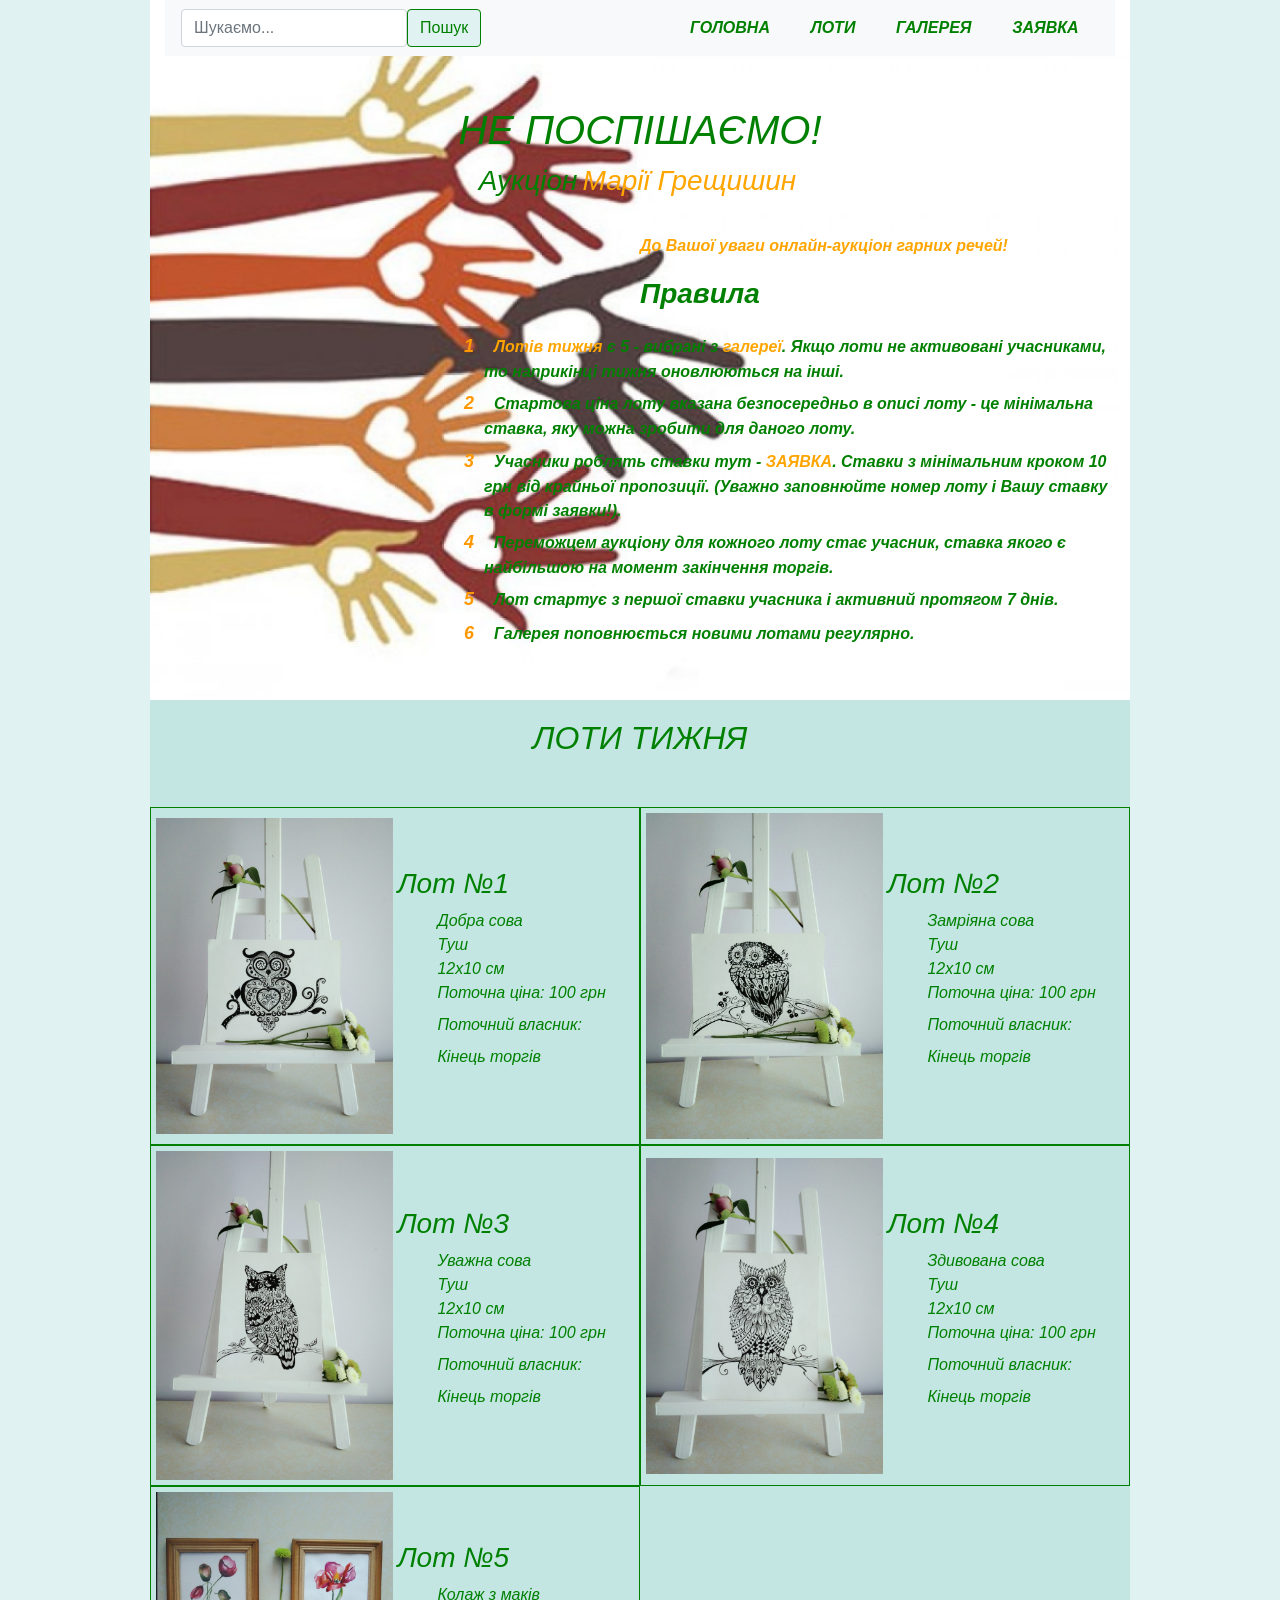
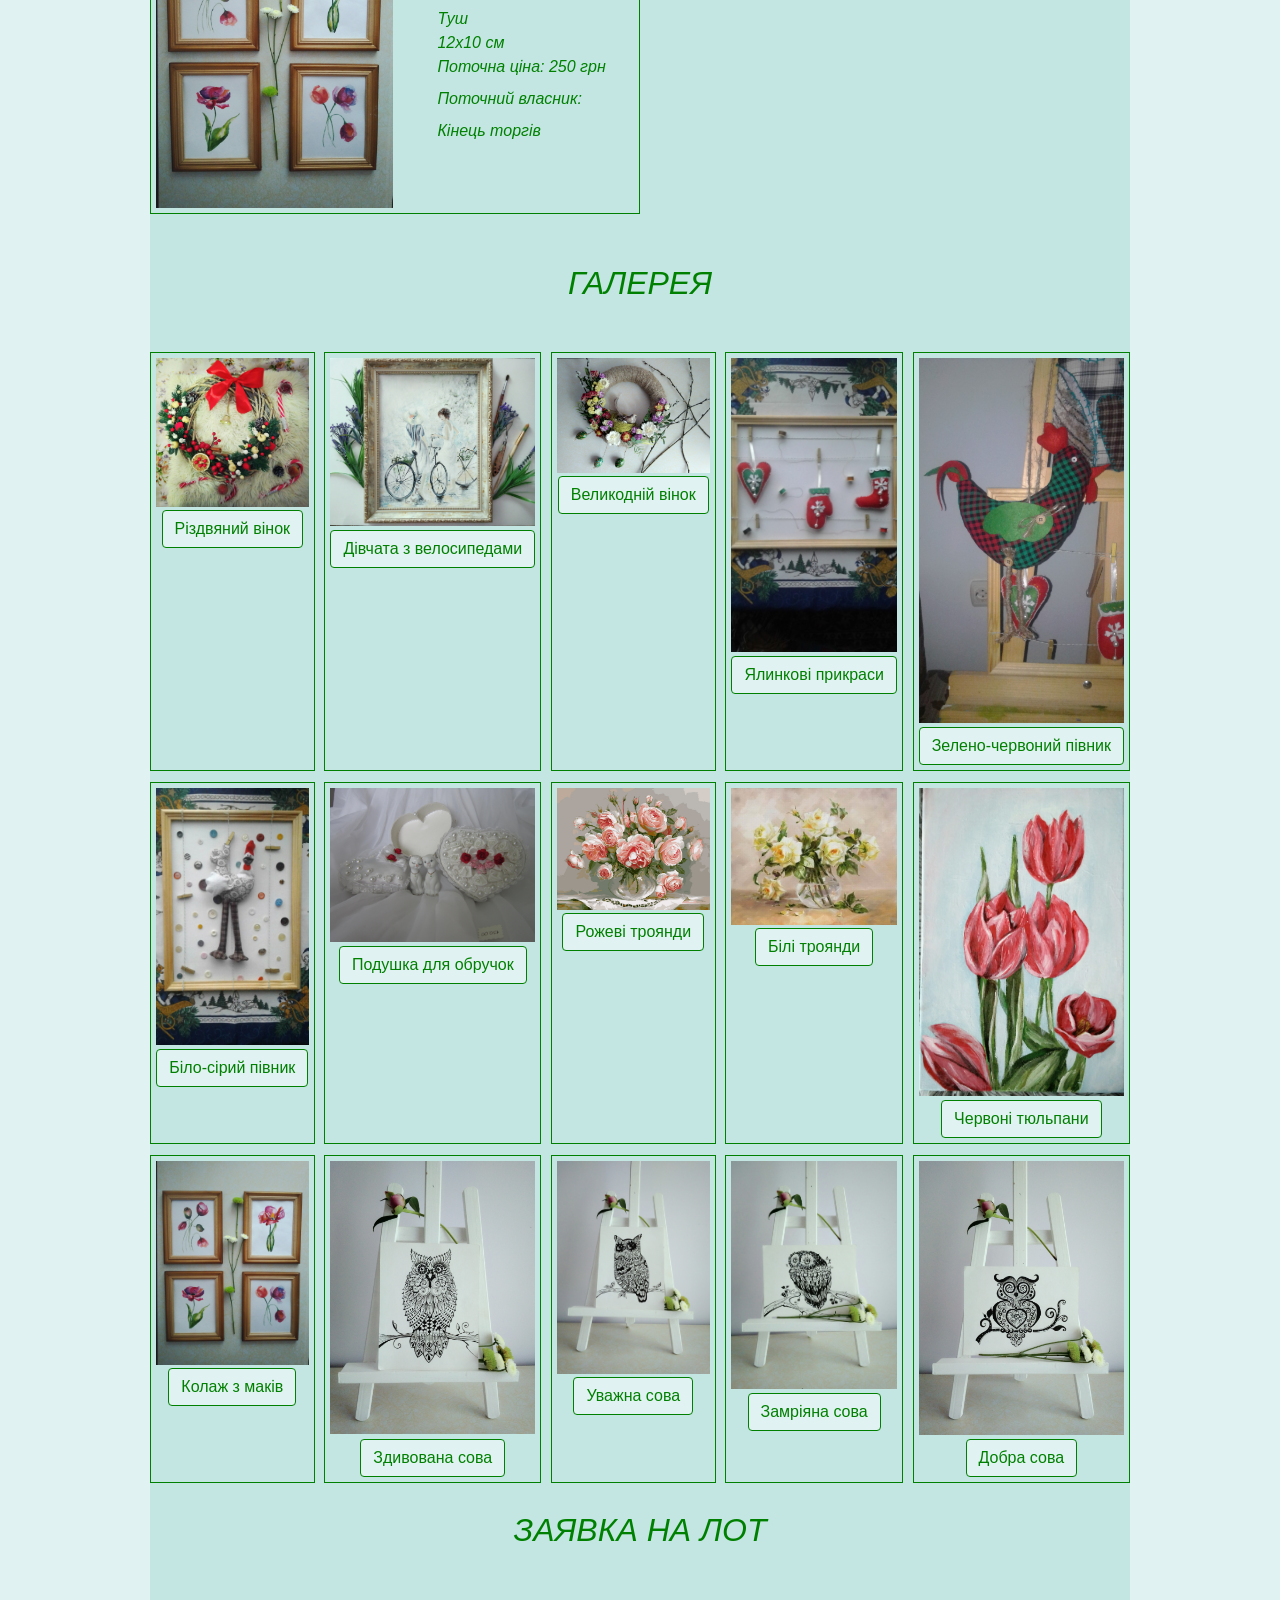
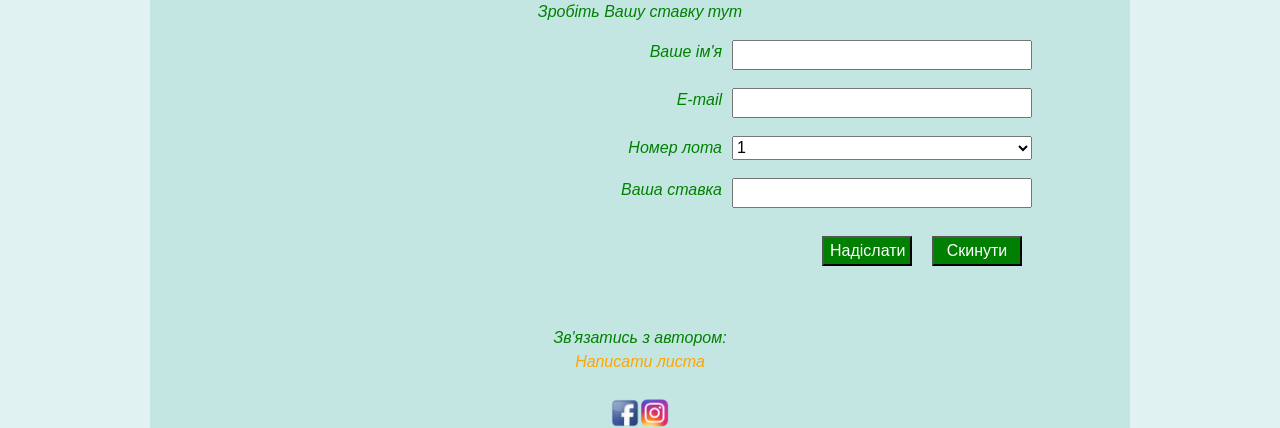
==== commit 07abda96: "Initial" ====
--- a/public/index.html
+++ b/public/index.html
@@ -8,6 +8,7 @@
     <title>Аукціон Не поспішаємо!</title>
     <link rel="stylesheet" href="https://stackpath.bootstrapcdn.com/bootstrap/4.1.1/css/bootstrap.min.css" integrity="sha384-WskhaSGFgHYWDcbwN70/dfYBj47jz9qbsMId/iRN3ewGhXQFZCSftd1LZCfmhktB" crossorigin="anonymous">
     <link rel="stylesheet" href="css/index.css">
+    <link rel="shortcut icon" type="image/x-icon" href="favicon.ico">
 </head>
 
 <body>
@@ -23,10 +24,10 @@
                         <button class="btn btn-outline-success my-2 my-sm-0" type="submit">Пошук</button>
                     </form>
                     <ul class="navbar-nav">
-                        <li class="nav-item"><a class="nav-link" href="#main">ГОЛОВНА</a></li>
-                        <li class="nav-item"><a class="nav-link" href="#auction-lots">ЛОТИ</a></li>
-                        <li class="nav-item"><a class="nav-link" href="#gallery">ГАЛЕРЕЯ</a></li>
-                        <li class="nav-item"><a class="nav-link" href="#bidding">ЗАЯВКА</a></li>
+                        <li class="nav-item"><a class="nav-link smooth" href="#main">ГОЛОВНА</a></li>
+                        <li class="nav-item"><a class="nav-link smooth" href="#auction-lots">ЛОТИ</a></li>
+                        <li class="nav-item"><a class="nav-link smooth" href="#gallery">ГАЛЕРЕЯ</a></li>
+                        <li class="nav-item"><a class="nav-link smooth" href="#bidding">ЗАЯВКА</a></li>
                     </ul>
                 </div>
             </nav>
@@ -52,24 +53,24 @@
         </ol>
     </section>
     <main>
-        <h2 class="smooth" id="auction-lots">ЛОТИ ТИЖНЯ</h2>
+        <h2 id="auction-lots">ЛОТИ ТИЖНЯ</h2>
         <section class="main-lots">
             <article class="lots">
                 <img src="img/heart-owl.jpg" alt="Добра сова">
                 <div>
-                    <h3 id=lot-1>Лот №1</h3>
+                    <h3>Лот №1</h3>
                     <ul>
                         <li>Добра сова</li>
                         <li>Туш</li>
                         <li>12x10 см</li>
                         <li>
                             <label>Поточна ціна: 
-                                <span class="last-client-bid">100</span> грн
-                            </label>
-                        </li>
-                        <li>
-                            <label>Поточний власник: 
-                                <span class="last-client-name"></span>
+                                <span class="last-client-bid1">100</span> грн
+                            </label>
+                        </li>
+                        <li>
+                            <label>Поточний власник: 
+                                <span class="last-client-name1"></span>
                             </label>
                         </li>
                         <li>Кінець торгів</li>
@@ -80,19 +81,19 @@
             <article class="lots">
                 <img src="img/dreaming-owl.jpg" alt="Замріяна сова">
                 <div>
-                    <h3 id=lot-2>Лот №2</h3>
+                    <h3>Лот №2</h3>
                     <ul>
                         <li>Замріяна сова</li>
                         <li>Туш</li>
                         <li>12x10 см</li>
                         <li>
                             <label>Поточна ціна: 
-                                <span class="last-client-bid">100</span> грн
-                            </label>
-                        </li>
-                        <li>
-                            <label>Поточний власник: 
-                                <span class="last-client-name"></span>
+                                <span class="last-client-bid2">100</span> грн
+                            </label>
+                        </li>
+                        <li>
+                            <label>Поточний власник: 
+                                <span class="last-client-name2"></span>
                             </label>
                         </li>
                         <li>Кінець торгів</li>
@@ -103,23 +104,23 @@
             <article class="lots">
                 <img src="img/careful-owl.jpg" alt="Уважна сова">
                 <div>
-                    <h3 id=lot-3>Лот №3</h3>
+                    <h3>Лот №3</h3>
                     <ul>
                         <li>Уважна сова</li>
                         <li>Туш</li>
                         <li>12x10 см</li>
                         <li>
                             <label>Поточна ціна: 
-                                <span class="last-client-bid">100</span> грн
-                            </label>
-                        </li>
-                        <li>
-                            <label>Поточний власник: 
-                                <span class="last-client-name"></span>
-                            </label>
-                        </li>
-                        <li>Кінець торгів</li>
-                        <li class="time"></li> \
+                                <span class="last-client-bid3">100</span> грн
+                            </label>
+                        </li>
+                        <li>
+                            <label>Поточний власник: 
+                                <span class="last-client-name3"></span>
+                            </label>
+                        </li>
+                        <li>Кінець торгів</li>
+                        <li class="time"></li> 
                     </ul>
                 </div>
             </article>
@@ -133,12 +134,12 @@
                         <li>12x10 см</li>
                         <li>
                             <label>Поточна ціна: 
-                                <span class="last-client-bid">100</span> грн
-                            </label>
-                        </li>
-                        <li>
-                            <label>Поточний власник: 
-                                <span class="last-client-name"></span>
+                                <span class="last-client-bid4">100</span> грн
+                            </label>
+                        </li>
+                        <li>
+                            <label>Поточний власник: 
+                                <span class="last-client-name4"></span>
                             </label>
                         </li>
                         <li>Кінець торгів</li>
@@ -149,19 +150,19 @@
             <article class="lots">
                 <img src="img/collage-poppies.jpg" alt="Колаж з маків">
                 <div>
-                    <h3 id="lot-5">Лот №5</h3>
+                    <h3>Лот №5</h3>
                     <ul>
                         <li>Колаж з маків</li>
                         <li>Туш</li>
                         <li>12x10 см</li>
                         <li>
                             <label>Поточна ціна: 
-                                <span class="last-client-bid1">250</span> грн
-                            </label>
-                        </li>
-                        <li>
-                            <label>Поточний власник: 
-                                <span class="last-client-name1"></span>
+                                <span class="last-client-bid5">250</span> грн
+                            </label>
+                        </li>
+                        <li>
+                            <label>Поточний власник: 
+                                <span class="last-client-name5"></span>
                             </label>
                         </li>
                         <li>Кінець торгів</li>
@@ -170,18 +171,18 @@
                 </div>
             </article>
         </section>
-        <h2 class="smooth" id="gallery">ГАЛЕРЕЯ</h2>
+        <h2 id="gallery">ГАЛЕРЕЯ</h2>
         <section class="lots-container">
         </section>
-        <h2 class="smooth" id="bidding">ЗАЯВКА НА ЛОТ</h2>
+        <h2 id="bidding">ЗАЯВКА НА ЛОТ</h2>
         <p>Зробіть Вашу ставку тут</p>
-        <form class="client-form method=" POST " action="https://formspree.io/natalihreshchyshyn@gmail.com "">
+        <form class="client-form" method="POST" action="https://formspree.io/natalihreshchyshyn@gmail.com">
             <label>Ваше ім'я     
                 <input class="client-name" type="text" name="client-name" required>
             </label>
             <br>
-            <label id="tel">E-mail або телефон     
-                <input class="client-contact" type="text" name="client-contact" required>
+            <label id="tel">E-mail     
+                <input class="client-contact" type="email" name="client-contact" pattern="[a-z0-9._%+-]+@[a-z0-9.-]+\.[a-z]{2,3}$" required>
             </label>
             <br>
             <label>Номер лота      
@@ -218,6 +219,27 @@
             </div>
         </nav>
     </footer>
+    <!-- Modal -->
+    <div class="modal fade" id="lotInfoModal" tabindex="-1" role="dialog" aria-labelledby="lotInfoLabel" aria-hidden="true">
+      <div class="modal-dialog" role="document">
+        <div class="modal-content">
+          <div class="modal-header">
+            <h5 class="modal-title" id="lotInfoLabel">Деталі</h5>
+            <button type="button" class="close" data-dismiss="modal" aria-label="Close">
+              <span aria-hidden="true">&times;</span>
+            </button>
+          </div>
+          <div class="modal-body">
+              <img class="lot-img-top" src="" alt="">
+              <h4 class="lot-title"></h4>
+              <p class="lot-text"></p>
+          </div>
+          <div class="modal-footer">
+            <button type="button" class="btn" data-dismiss="modal">Закрити</button>
+          </div>
+        </div>
+      </div>
+    </div>
     <script src="https://code.jquery.com/jquery-3.3.1.min.js" integrity="sha256-FgpCb/KJQlLNfOu91ta32o/NMZxltwRo8QtmkMRdAu8=" crossorigin="anonymous"></script>
     <script src="https://cdnjs.cloudflare.com/ajax/libs/popper.js/1.14.3/umd/popper.min.js" integrity="sha384-ZMP7rVo3mIykV+2+9J3UJ46jBk0WLaUAdn689aCwoqbBJiSnjAK/l8WvCWPIPm49" crossorigin="anonymous"></script>
     <script src="https://stackpath.bootstrapcdn.com/bootstrap/4.1.1/js/bootstrap.min.js" integrity="sha384-smHYKdLADwkXOn1EmN1qk/HfnUcbVRZyYmZ4qpPea6sjB/pTJ0euyQp0Mk8ck+5T" crossorigin="anonymous"></script>
--- a/public/css/index.css
+++ b/public/css/index.css
@@ -169,6 +169,14 @@
     font-weight: bolder;
 }
 
+.btn {
+    background-color: #e0f2f1;
+    color: green;
+    cursor: pointer;
+    border: 1px solid green;
+    margin-top: 2%;
+}
+
 main p {
     display: flex;
     flex: 1;
